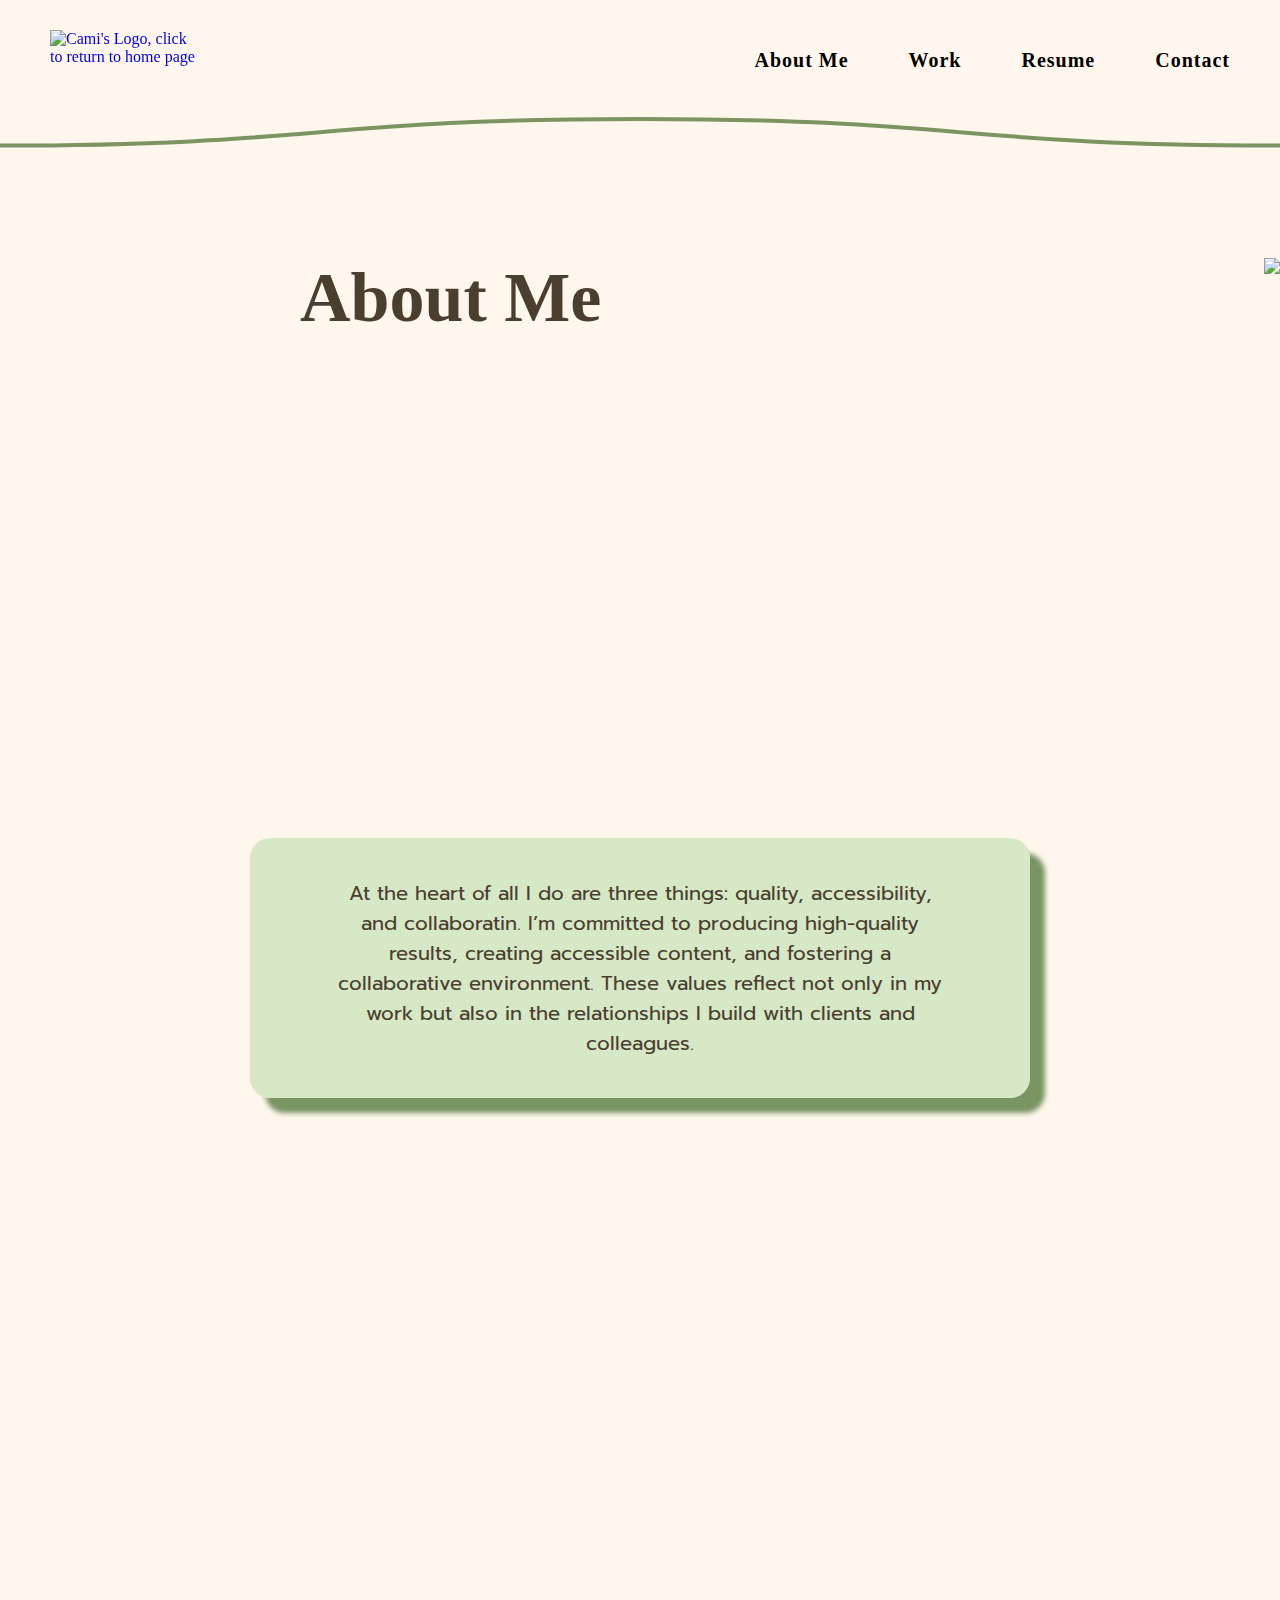
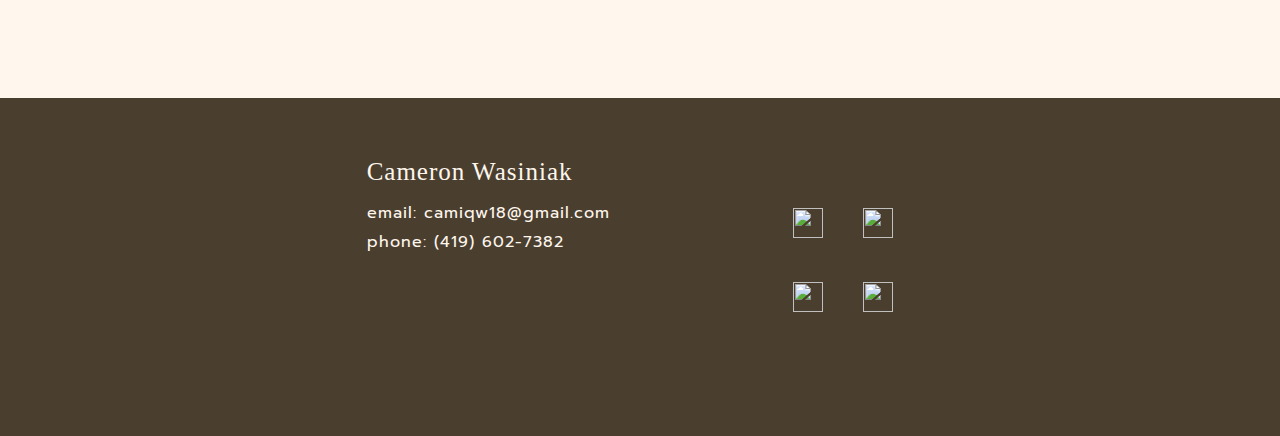
==== about.html @ 86d2ec8a "Code-only" ====
<!DOCTYPE html>
<html lang="en">
    <head>
        <meta charset="UTF-8" />
        <meta name="viewport" content="width=device-width, initial-scale=1.0" />
        <link href="style.css" rel="stylesheet" type="text/css" />
        <link rel="icon" type="image/x-icon" href="/images/favicon.ico">
        <link rel="preconnect" href="https://fonts.googleapis.com">
        <link rel="preconnect" href="https://fonts.gstatic.com" crossorigin>
        <link href="https://fonts.googleapis.com/css2?family=Prompt:ital,wght@0,100;0,200;0,300;0,400;0,500;0,600;0,700;0,800;0,900;1,100;1,200;1,300;1,400;1,500;1,600;1,700;1,800;1,900&display=swap" rel="stylesheet">
        <title>Cami</title>

    </head>

    <div class="header-container">
        <header>
            <a href="index.html"><img src="images/logo.png" alt="Cami's Logo, click to return to home page"></a>
            <nav class="header-nav">
                <ul>
                    <li class="item1"><a href="about.html">About Me</a></li>
                    <li class="item2"><a href="work.html">Work</a></li>
                    <li class="item3"><a href="resume.html">Resume</a></li>
                    <li class="item4"><a href="contact.html">Contact</a></li>
                </ul>
            </nav>
        </header>
        
    </div>
    <svg xmlns="http://www.w3.org/2000/svg" version="1.1" xmlns:xlink="http://www.w3.org/1999/xlink" xmlns:svgjs="http://svgjs.dev/svgjs" viewBox="0 0 1440 50">
        <g stroke-width="4.5" stroke="#7A9462" fill="none" stroke-linecap="round">
        <path d="M0,40C360,40,360,10,720,10C1080,10,1080,40,1440,40" transform="matrix(1,0,0,1,0,0)"></path></g>
    </svg>
    
    <body>
        <div class="headerabout">
            <div class="aboutmehead">
                <h1>About Me</h1>
            </div>

            <div class="aboutcontent">
                <img src="images/abstract1-green_2.png">
            </div>
        </div>
        
        
            <div id="aboutcontent1-2">
                <div class="aboutcontent1">
                    <h3>Majoring in Visual Communication Technology at  <span class="darkgreen">Bowling Green State University </span>has provided me with opportunities to create art in various forms, including photography, graphic design, print, and even a bit of videography.</h3>
                </div>
                <div class="aboutcontent2">
                    <a href="work.html">Work</a>
                </div>
            </div>
        

        <div class="bottom-about">
            <div class="bottom-text">
                <p>At the heart of all I do are three things: quality, accessibility, and collaboratin. 
                    I’m committed to producing high-quality results, creating accessible content, and fostering a collaborative environment. 
                    These values reflect not only in my work but also in the relationships I build with clients and colleagues.</p>
            </div>
        </div>


    </body>

    <footer>
        <div class="foot">
            <div id="foot-L">
                <ul>
                    <li class="big">Cameron Wasiniak</li>
                    <li class="small">email: <a href= "mailto: camiqw18@gmail.com">camiqw18@gmail.com</a></li>
                    <li class="small">phone: (419) 602-7382</li>
                </ul>
            </div>
            <div id="foot-R">
                <ul>
                    <li><a><img src="images/github.png"></a></li>
                    <li ><a><img src="images/facebook.png"></a></li>
                    <li><a><img src="images/instagram.jpg"></a></li>
                    <li><a><img src="images/linkedin.png"></a></li>
                </ul>
            </div>
        </div>
    </footer>

    <script>
        window.addEventListener('scroll', function() {
            var element = document.getElementById('aboutcontent1-2');
            var position = element.getBoundingClientRect();
        
            // checking whether fully visible
            if(position.top >= 0 && position.bottom <= window.innerHeight) {
                element.style.opacity = "1";
                element.style.transform = "translateY(0px)";
            }
        });
    </script>
    
</html>
---- style.css ----
* {
    margin: 0;
    padding: 0;
  }

  @import url('https://fonts.googleapis.com/css2?family=Prompt:ital,wght@0,100;0,200;0,300;0,400;0,500;0,600;0,700;0,800;0,900;1,100;1,200;1,300;1,400;1,500;1,600;1,700;1,800;1,900&display=swap');

  @font-face {
    font-family: ITC;
    src: url(Bauhaus-Light-Regular.ttf);
}

header {
    padding: 10px;
    width: 100%;
    height: 50px;
    display: flex;
    justify-content: space-between;
  }

  .prompt-light {
    font-family: "Prompt", sans-serif;
    font-weight: 300;
    font-style: normal;
  }
  
  .prompt-regular {
    font-family: "Prompt", sans-serif;
    font-weight: 400;
    font-style: normal;
  }

header img {
    width: 150px;
    margin-left: 40px;
    margin-top: 20px;
    float: left;
    filter: brightness(.98);
}

body {
    background-color: #fff6ed;
  }

.header-container {
    display: flex;
    padding-bottom: 40px;
}

.header-nav ul {
   margin-top: 14px;
   padding: 10px; 
   display: flex;
   justify-content: space-between;
   list-style-type: none;
   font-family: ITC;
   font-weight: bold;
   letter-spacing: 1px;
}

.header-nav ul li {
    display: inline-block;
    position: relative;
    margin: 5px 20px;
}

nav a {
    text-decoration: none;
    color: black;
    display: block;
    padding: 10px;
    font-size: 20px;
}

nav ul li::before {
    content: '';
    position: absolute;
    top: 50%;
    left: 50%;
    width: 0;
    height: 0;
    border-radius: 50%;
    z-index: -1;
    transition: width 0.5s, height 0.5s, top 0.5s, left 0.5s;
    transform: translate(-50%, -50%);
}

nav ul li:hover::before {
    top: 50%;
    left: 50%;
}

.item1::before {
    background: #d7e8c7;
}

.item1:hover::before {
    width: 100%;
    height: 220%;
}

.item2::before {
    background: #fae5ae;
}

.item2:hover::before {
    width: 150%;
    height: 220%;
}

.item3::before {
    background: #edcfff;
}

.item3:hover::before {
    width: 120%;
    height: 220%;
}

.item4::before {
    background: #dce8f1;
}

.item4:hover::before {
    width: 120%;
    height: 220%;
}


.main {
    display: grid;
    grid-template-columns: 1fr 1fr 1fr 1fr;
    grid-template-rows: 1fr;
    gap: 20px; /* Adjust as needed */
}

@keyframes fadeIn {
    0% {
        opacity: 0;
    }
    100% {
        opacity: 1;
    }
}

@keyframes slideIn {
    0% {
        transform: translateX(-100%);
    }
    100% {
        transform: translateX(0);
    }
}

.main h1 {
    grid-column: 3;
    grid-row: 1 / span 2;
    padding-top: 100px;
    animation: fadeIn 1s 1s forwards;
    opacity: 0;
    font-size: 58px;
    font-family: ITC;
}

.home-img {
    grid-column: 3;
    grid-row: 1;
    padding-top: 70px;
    animation: slideIn 2s reverse forwards;
    
}

.hello {
    grid-column: 3;
    grid-row: 1 / span 2;
    margin-top: 220px;
    padding-top: 30px;
}

.hello h3, .hello h2 {
    padding-top: 10px;
    animation: fadeIn 2s 2s forwards;
    opacity: 0;
}

h2 {
    font-family: "Prompt", sans-serif;
    font-weight: 400;
    font-style: normal;
}

h3 {
    font-family: "Prompt", sans-serif;
    font-weight: 300;
    font-style: normal;
}

.wrapper {
    display: grid;
    grid-template-columns: 1fr 1fr 1fr 1fr 1fr 1fr;
    padding-left: 50px;
    padding-right: 50px;
    background-color:#fffdf7;
    height: 250px;
    margin-top: 40px;
  }

#about, #work, #resume, #contact {
    display: flex;
    justify-content: center;
    margin-top: 40px;
}

#about {
    grid-column: 2;
    grid-row: 1;
}

#work {
    grid-column: 3;
    grid-row: 1;
}

#resume {
    grid-column: 4;
    grid-row: 1;
}

#contact {
    grid-column: 5;
    grid-row: 1;
}

footer {
    position: relative;
    bottom: 0;
    width: 100%;
    margin-top: 90px;
}


.foot {
    display: grid;
    grid-template-columns: 1fr 1fr 1fr 1fr; 
    grid-gap: .3em;
    padding: 60px;
    background-color: #4a3f2f;
    margin: 0 auto;
    padding-bottom: 100px;
    
}



#foot-R ul li img {
    width: 30px; 
    height: 30px; 
}

#foot-R {
    grid-column: 3;
    grid-row: 1;
    padding-top: 30px;
    padding-right: 80px;
}

#foot-L {
    grid-column: 2;
    grid-row: 1;
}

#foot-R ul li{
    display: inline;
    padding: 20px;
    float: right;
}

#foot-L ul {
    list-style: none;
    width: 400px;
    padding-left: 80px;
}

#foot-L ul li.small {
    margin-top: 5px;
}

li.big {
    font-family: ITC;
    font-weight: 400;
    letter-spacing: 1px;
    font-size: 25px;
    padding-bottom: 10px;
    color: #fff6ed;
}

li.small {
    font-family: prompt;
    letter-spacing: 1px;
    color: #fff6ed;
}

li.small a {
    text-decoration: none;
    color: #fff6ed;
    
}

li.small a:hover {
    text-decoration: underline;
    color: #fff6ed;
    
}

h1, h2, h3, p {
    color: #4a3f2f;
}

.headerabout {
    display: flex; /* Add this line */
    justify-content: space-between; /* Add this line */
}

.aboutmehead {
    margin-left: 300px; 
    font-family: ITC;
    font-size: 35px;
    position: relative;
    top: 100px; 
    text-align: center;
    animation: fadeIn 4s;
}

.aboutcontent {
    position: relative; /* Adjust this line */
    right: 0;
    top: 100px;
    animation: slideIn 1s forwards;
    
}

#aboutcontent1-2 {
    width: 900px; 
    margin: 250px auto 0; 
    text-align: center;
    animation: slideUp 2s reverse forwards;
    opacity: 0;
    transform: translateY(50px);
    transition: opacity 2s, transform 2s;
}

.aboutcontent1 {
    float: left;
    width: 80%; 
}

.aboutcontent2 {
    float: right;
    padding-top: 10px;
}

.aboutcontent2 h3 {
    font-family: prompt;
    font-size: 30px;
}

.darkgreen {
    color: #7A9462;
    font-weight: bold;
    letter-spacing: 1px;
}

.aboutcontent2 a {
    color: #4a3f2f;
    text-decoration: none;
    font-family: ITC;
    font-size: 25px;
    font-weight: 400px;
    position: relative;
    display: inline-block;
    letter-spacing: 1px;
    z-index: 1; 
    background-color: #FAE5AE; 
    padding: 35px 20px; 
    border-radius: 50%;
}

.aboutcontent2 a::before {
    content: '';
    position: absolute;
    left: 50%;
    width: 0;
    height: 0;
    border-radius: 50%;
    z-index: -1;
    transition: all 0.5s ease;
    transform: translate(-50%, -50%);
    background: #FFB001;
    top: 50%;
}

.aboutcontent2 a:hover::before {
    width: 100%;
    height: 100%;
}

.aboutcontent2 a:hover {
    color: #fff6ed; 
}

.bottom-about {
    margin: 600px auto; 
    text-align: center;
    background-color:#d7e8c7;
    width: calc(100% - 500px);
    border-radius: 20px;
}

.bottom-text {
    text-align: center;
    font-size: 20px;
    font-family: prompt;
    padding-top: 40px;
    padding-bottom: 40px;
    box-shadow: 15px 15px 5px #7A9462;
    border-radius: 20px;
}

.bottom-text p {
    margin-left: 10%;
    margin-right: 10%;
}

.contact-container {
    width: 50%;
    margin: 50px auto;
    background-color: #fff;
    padding: 20px;
    box-shadow: 0 0 10px rgba(0, 0, 0, 0.1);
    display: flex; 
    flex-direction: column; 
    align-items: center; 
    border-radius: 15px;
}

.contact-container h3 {
    text-align: center;
    color: #333;
    font-size: 30px;
}

input[type="text"],
input[type="email"], 
textarea {
    margin: 10px auto; 
    padding: 10px;
    border: 1px solid #ccc;
    border-radius: 15px;
    width: calc(100% - 500px);
    font-family: prompt;
    font-size: 15px;
}

input[type="text"]:focus,
input[type="email"]:focus, 
textarea:focus {
    outline: 2px solid #677FAD;
    background-color: #DCE8F1;
}


button {
    padding: 10px;
    border: none;
    border-radius: 5px;
    font-size: 15px;
    background-color: #677FAD;
    color:#dce8f1;
    cursor: pointer;
    width: calc(100% - 800px);
    margin-top: 10px; 
    font-weight: bold;
    letter-spacing: 1px;
}

button:hover {
    background-color:#dce8f1;
    color:#677FAD;
    font-weight: bold;
    letter-spacing: 1px;
}

.resumetitle {
    display: grid;
    grid-template-columns: 1fr 1fr 1fr 1fr;

}

.resumetitle h1 {
    font-family: ITC;
    font-size: 40px;
    grid-column: 2;
    grid-row: 1;
}

.resumetitle h2 {
    font-family: prompt;
    font-size: 20px;
    grid-column: 2;
    grid-row: 2;
    margin-bottom: 30px;
    padding-top: 10px;
}

.education1-2, .employment1-2, .awards1-2, .skill1-2 {
    margin: auto;
    display: flex; 
    justify-content: center;
    margin-top: 20px;
    margin-left: 20%;
}

.education1, .employment1, .awards1, .skill1 {
    flex: 1; 
    padding-right: 20px; 
    display: flex;
    margin-left: 90px;
}

.education2, .employment2, .awards2, .skill2 {
    flex: 3; 
}

.education2 li, .employment2 li, .awards2 li, .skill2 li {
    list-style: none;
    padding-bottom: 10px;
    font-family: prompt;
}

.items {
    margin-left: 155px;
}

strong {
    margin-left: 40px;
}

.further {
    margin-left: 60px;
}

.further1 {
    margin-left: 150px;
}

hr {
    border: 2px solid #edcfff;
}

.resumetitle a {
    color: #A28DBF;
}

.resumetitle a:hover {
    color: #edcfff;
    text-decoration: underline;
    cursor: pointer;
}

.center {
    width: 70%;
    display: block;
    margin-left: auto;
    margin-right: auto;
}

.colored {
    padding: 10px;
    background-color:#FAE5AE;
    border-radius: 10px;
}

video {
    display: block;
    margin-left: auto;
    margin-right: auto;
}

.bestbuddies {
    color: #FFFDF7;
    letter-spacing: 1px;
}

a.bestbuddies:hover {
    color: #FAE5AE;
    text-decoration: underline;
}

.head-h1 li a:hover {
    text-decoration: underline;
    color: #FFB001;
}

.head-h1 li a {
    color: #544013; 
    padding: 5px 30px;
    font-family: ITC;
    font-weight: bold;
    letter-spacing: 1px;
}

.font1 {
    font-family: ITC;
    font-weight: bold;
    letter-spacing: 1px;
}

.font2 {
    font-family: prompt;
    text-transform: uppercase;
    font-size: 25px;
}


section p {
    font-family: prompt;
}
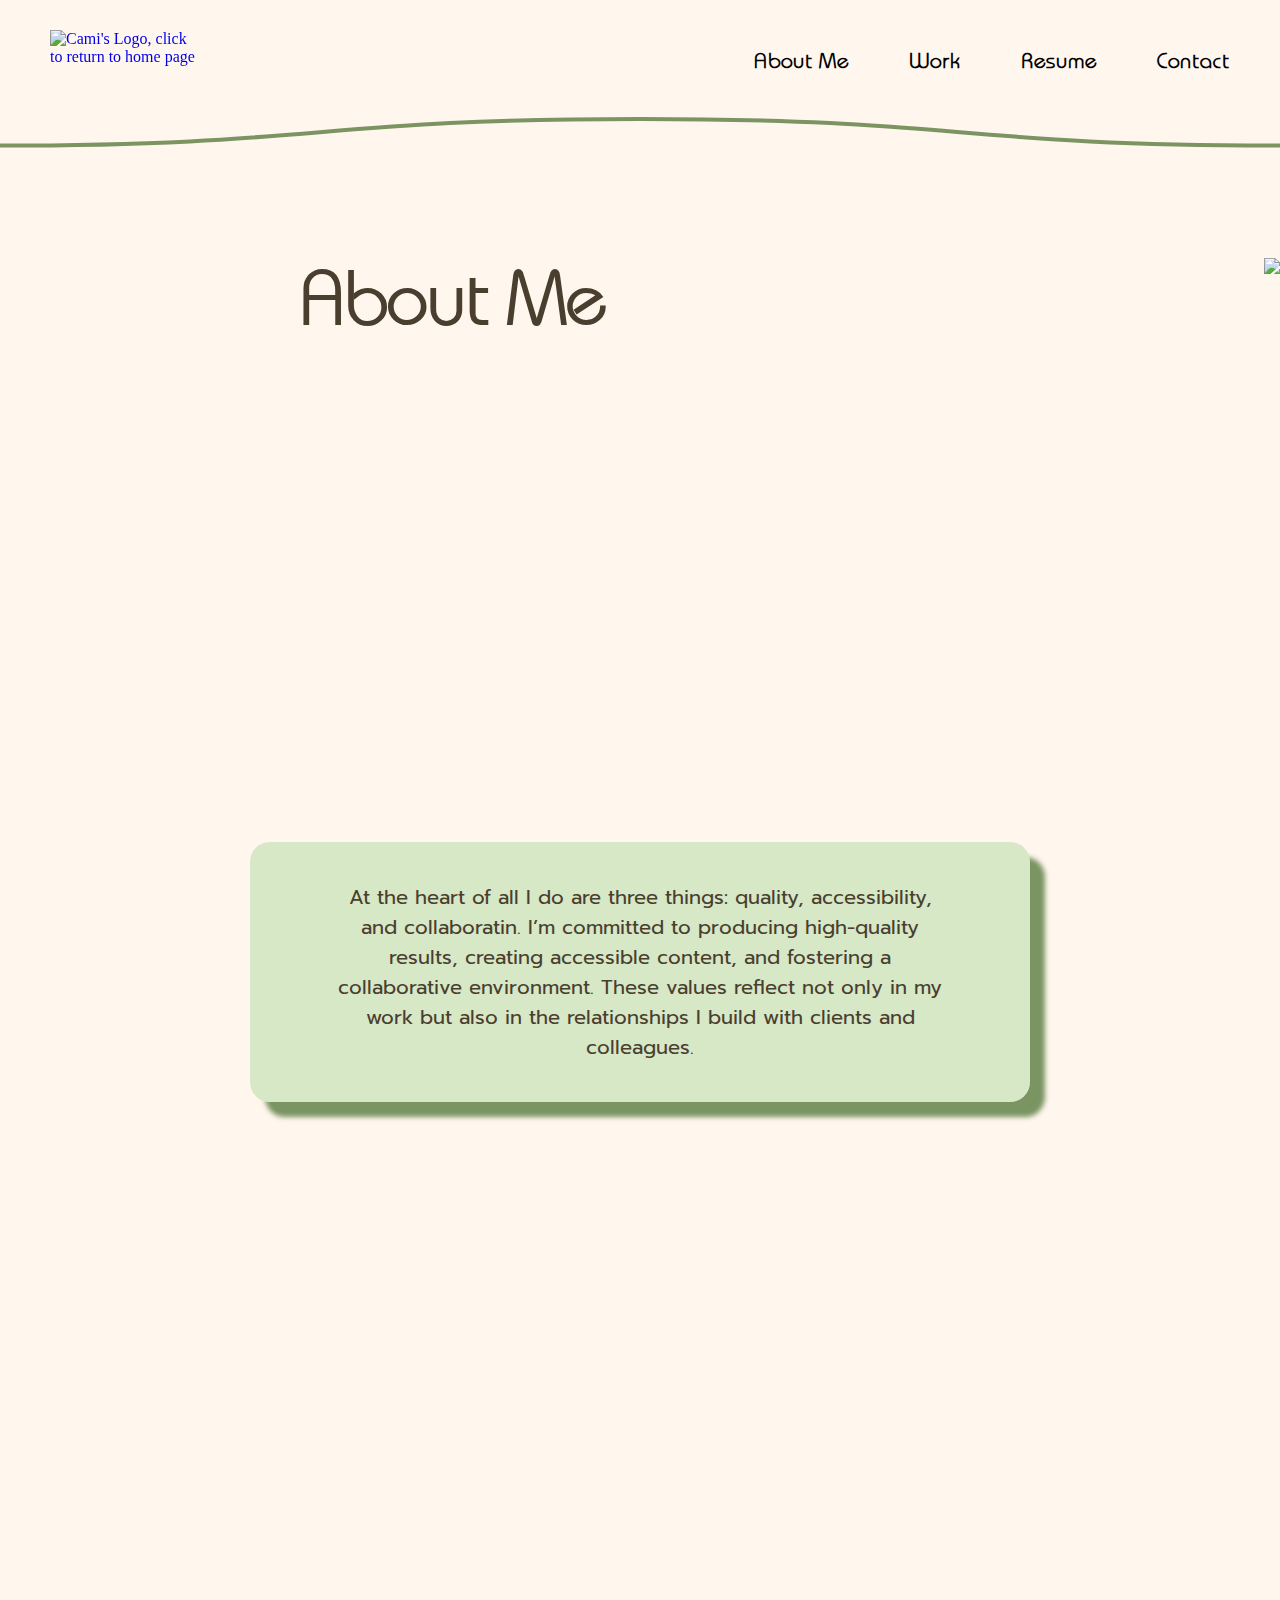
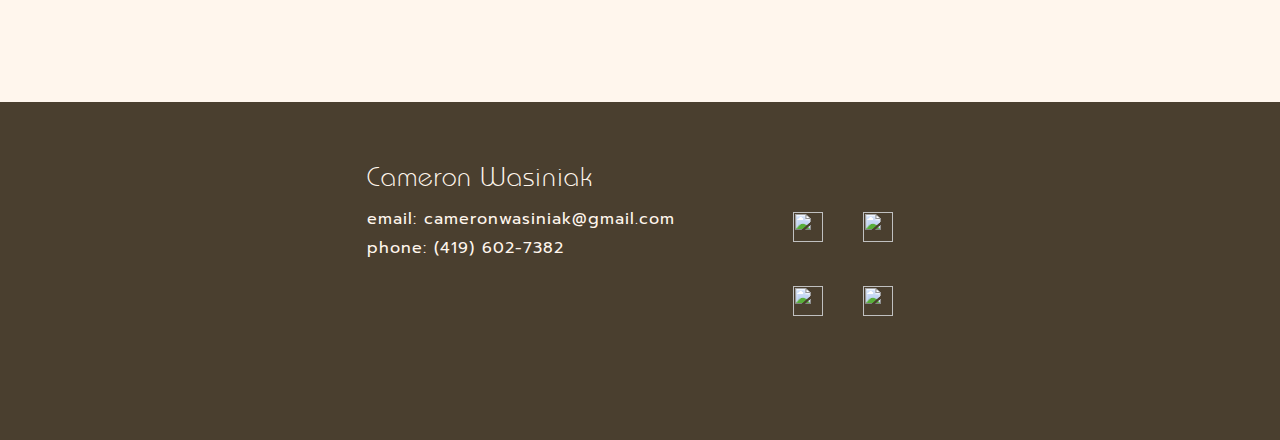
==== commit dd77203b: "Add files via upload" ====
--- a/about.html
+++ b/about.html
@@ -69,7 +69,7 @@
             <div id="foot-L">
                 <ul>
                     <li class="big">Cameron Wasiniak</li>
-                    <li class="small">email: <a href= "mailto: camiqw18@gmail.com">camiqw18@gmail.com</a></li>
+                    <li class="small">email: <a href= "mailto: cameronwasiniak@gmail.com">cameronwasiniak@gmail.com</a></li>
                     <li class="small">phone: (419) 602-7382</li>
                 </ul>
             </div>
--- a/style.css
+++ b/style.css
@@ -518,6 +518,7 @@
     justify-content: center;
     margin-top: 20px;
     margin-left: 20%;
+    
 }
 
 .education1, .employment1, .awards1, .skill1 {
@@ -525,10 +526,12 @@
     padding-right: 20px; 
     display: flex;
     margin-left: 90px;
+    
 }
 
 .education2, .employment2, .awards2, .skill2 {
     flex: 3; 
+    margin-right: 25px;
 }
 
 .education2 li, .employment2 li, .awards2 li, .skill2 li {
@@ -551,6 +554,9 @@
 
 .further1 {
     margin-left: 150px;
+}
+.further2 {
+    margin-left: 110px;
 }
 
 hr {
@@ -625,4 +631,3 @@
 section p {
     font-family: prompt;
 }
-
